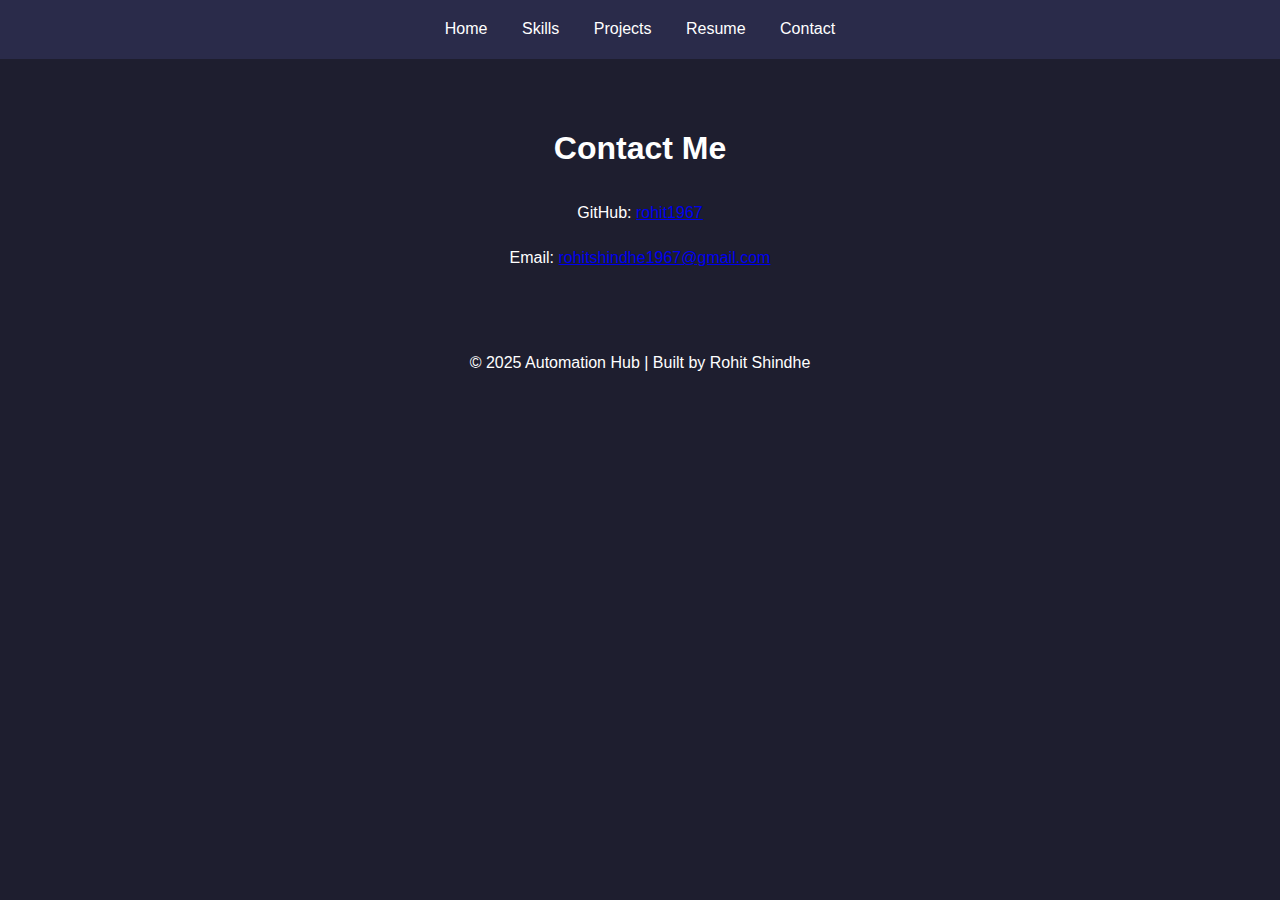
==== contact.html @ 61bac3ee "commit" ====
<!DOCTYPE html>
<html lang="en">

<head>
    <title>Automation Hub - Contact</title>
    <link rel="stylesheet" href="style.css">
</head>

<body>
    <nav>
        <a href="index.html">Home</a>
        <a href="skills.html">Skills</a>
        <a href="projects.html">Projects</a>
        <a href="resume.html">Resume</a>
        <a href="contact.html">Contact</a>
    </nav>

    <section>
        <h1>Contact Me</h1>
        <p>GitHub: <a href="https://github.com/rohit1967" target="_blank">rohit1967</a></p>
        <p>Email: <a href="mailto:rohitshindhe1967@gmail.com">rohitshindhe1967@gmail.com</a></p>
    </section>

    <footer>© 2025 Automation Hub | Built by Rohit Shindhe</footer>
</body>

</html>
---- style.css ----
/* style.css */
body {
    font-family: 'Poppins', sans-serif;
    background: #1e1e2f;
    color: white;
    margin: 0;
    padding: 0;
    line-height: 1.8;
}

nav {
    text-align: center;
    background: #2a2b4a;
    padding: 15px 0;
}

nav a {
    color: white;
    margin: 0 15px;
    text-decoration: none;
}

nav a:hover {
    color: #ff4b5c;
}

section {
    text-align: center;
    padding: 40px;
}

footer {
    text-align: center;
    margin-top: 20px;
}
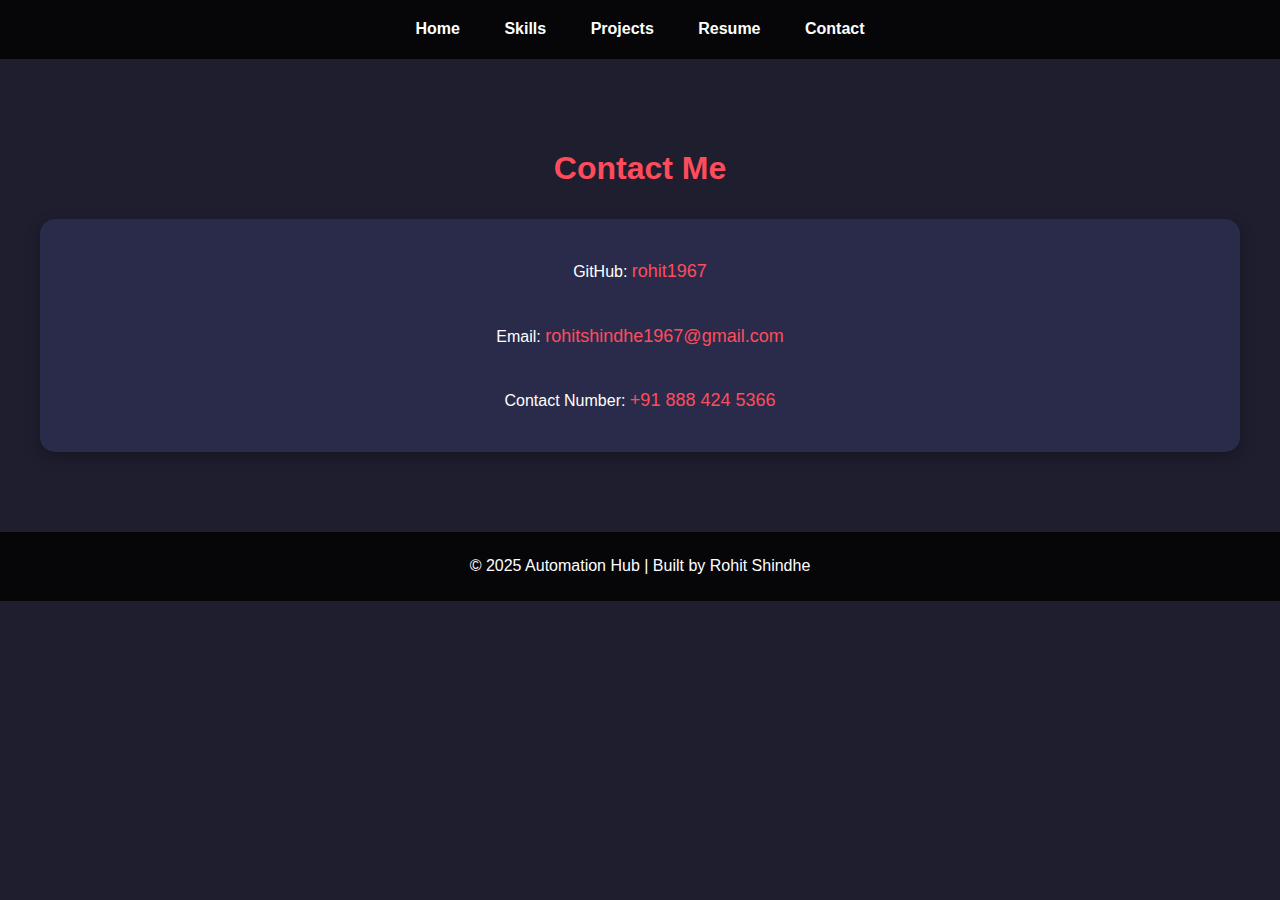
==== commit db9d99fc: "Add files via upload" ====
--- a/contact.html
+++ b/contact.html
@@ -1,27 +1,110 @@
-<!DOCTYPE html>
-<html lang="en">
-
-<head>
-    <title>Automation Hub - Contact</title>
-    <link rel="stylesheet" href="style.css">
-</head>
-
-<body>
-    <nav>
-        <a href="index.html">Home</a>
-        <a href="skills.html">Skills</a>
-        <a href="projects.html">Projects</a>
-        <a href="resume.html">Resume</a>
-        <a href="contact.html">Contact</a>
-    </nav>
-
-    <section>
-        <h1>Contact Me</h1>
-        <p>GitHub: <a href="https://github.com/rohit1967" target="_blank">rohit1967</a></p>
-        <p>Email: <a href="mailto:rohitshindhe1967@gmail.com">rohitshindhe1967@gmail.com</a></p>
-    </section>
-
-    <footer>© 2025 Automation Hub | Built by Rohit Shindhe</footer>
-</body>
-
-</html>
+<!DOCTYPE html>
+<html lang="en">
+
+<head>
+    <title>Automation Hub - Contact</title>
+    <link rel="stylesheet" href="style.css">
+    <style>
+        body {
+            font-family: 'Poppins', sans-serif;
+            margin: 0;
+            padding: 0;
+            background: #1e1e2f;
+            color: white;
+            line-height: 1.8;
+            overflow-x: hidden;
+        }
+
+        nav {
+            text-align: center;
+            background: rgba(0, 0, 0, 0.8);
+            padding: 15px 0;
+        }
+
+        nav a {
+            color: white;
+            margin: 0 20px;
+            text-decoration: none;
+            font-weight: bold;
+            transition: color 0.3s;
+        }
+
+        nav a:hover {
+            color: #ff4b5c;
+        }
+
+        .container {
+            max-width: 1200px;
+            margin: 40px auto;
+            padding: 20px;
+            animation: fadeIn 1.5s ease-in-out;
+        }
+
+        @keyframes fadeIn {
+            from {
+                opacity: 0;
+            }
+
+            to {
+                opacity: 1;
+            }
+        }
+
+        h1 {
+            text-align: center;
+            color: #ff4b5c;
+        }
+
+        .contact-section {
+            display: flex;
+            flex-direction: column;
+            align-items: center;
+            background: #2a2b4a;
+            border-radius: 15px;
+            padding: 20px;
+            margin: 20px 0;
+            box-shadow: 0 5px 15px rgba(0, 0, 0, 0.3);
+        }
+
+        .contact-section a {
+            color: #ff4b5c;
+            text-decoration: none;
+            font-size: 18px;
+            margin: 10px 0;
+        }
+
+        .contact-section a:hover {
+            color: #fff;
+        }
+
+        footer {
+            text-align: center;
+            padding: 20px;
+            background: rgba(0, 0, 0, 0.8);
+        }
+    </style>
+</head>
+
+<body>
+    <nav>
+        <a href="index.html">Home</a>
+        <a href="skills.html">Skills</a>
+        <a href="projects.html">Projects</a>
+        <a href="resume.html">Resume</a>
+        <a href="contact.html">Contact</a>
+    </nav>
+
+    <div class="container">
+        <h1>Contact Me</h1>
+
+        <div class="contact-section">
+            <p>GitHub: <a href="https://github.com/rohit1967/automation-portfolio" target="_blank">rohit1967</a></p>
+            <p>Email: <a href="mailto:rohitshindhe1967@gmail.com">rohitshindhe1967@gmail.com</a></p>
+            <p>Contact Number: <a href="tel:+918884245366">+91 888 424 5366</a></p>
+        </div>
+    </div>
+
+    <footer>© 2025 Automation Hub | Built by Rohit Shindhe</footer>
+</body>
+
+</html>
--- a/style.css
+++ b/style.css
@@ -1,35 +1,35 @@
-/* style.css */
-body {
-    font-family: 'Poppins', sans-serif;
-    background: #1e1e2f;
-    color: white;
-    margin: 0;
-    padding: 0;
-    line-height: 1.8;
-}
-
-nav {
-    text-align: center;
-    background: #2a2b4a;
-    padding: 15px 0;
-}
-
-nav a {
-    color: white;
-    margin: 0 15px;
-    text-decoration: none;
-}
-
-nav a:hover {
-    color: #ff4b5c;
-}
-
-section {
-    text-align: center;
-    padding: 40px;
-}
-
-footer {
-    text-align: center;
-    margin-top: 20px;
-}
+/* style.css */
+body {
+    font-family: 'Poppins', sans-serif;
+    background: #1e1e2f;
+    color: white;
+    margin: 0;
+    padding: 0;
+    line-height: 1.8;
+}
+
+nav {
+    text-align: center;
+    background: #2a2b4a;
+    padding: 15px 0;
+}
+
+nav a {
+    color: white;
+    margin: 0 15px;
+    text-decoration: none;
+}
+
+nav a:hover {
+    color: #ff4b5c;
+}
+
+section {
+    text-align: center;
+    padding: 40px;
+}
+
+footer {
+    text-align: center;
+    margin-top: 20px;
+}
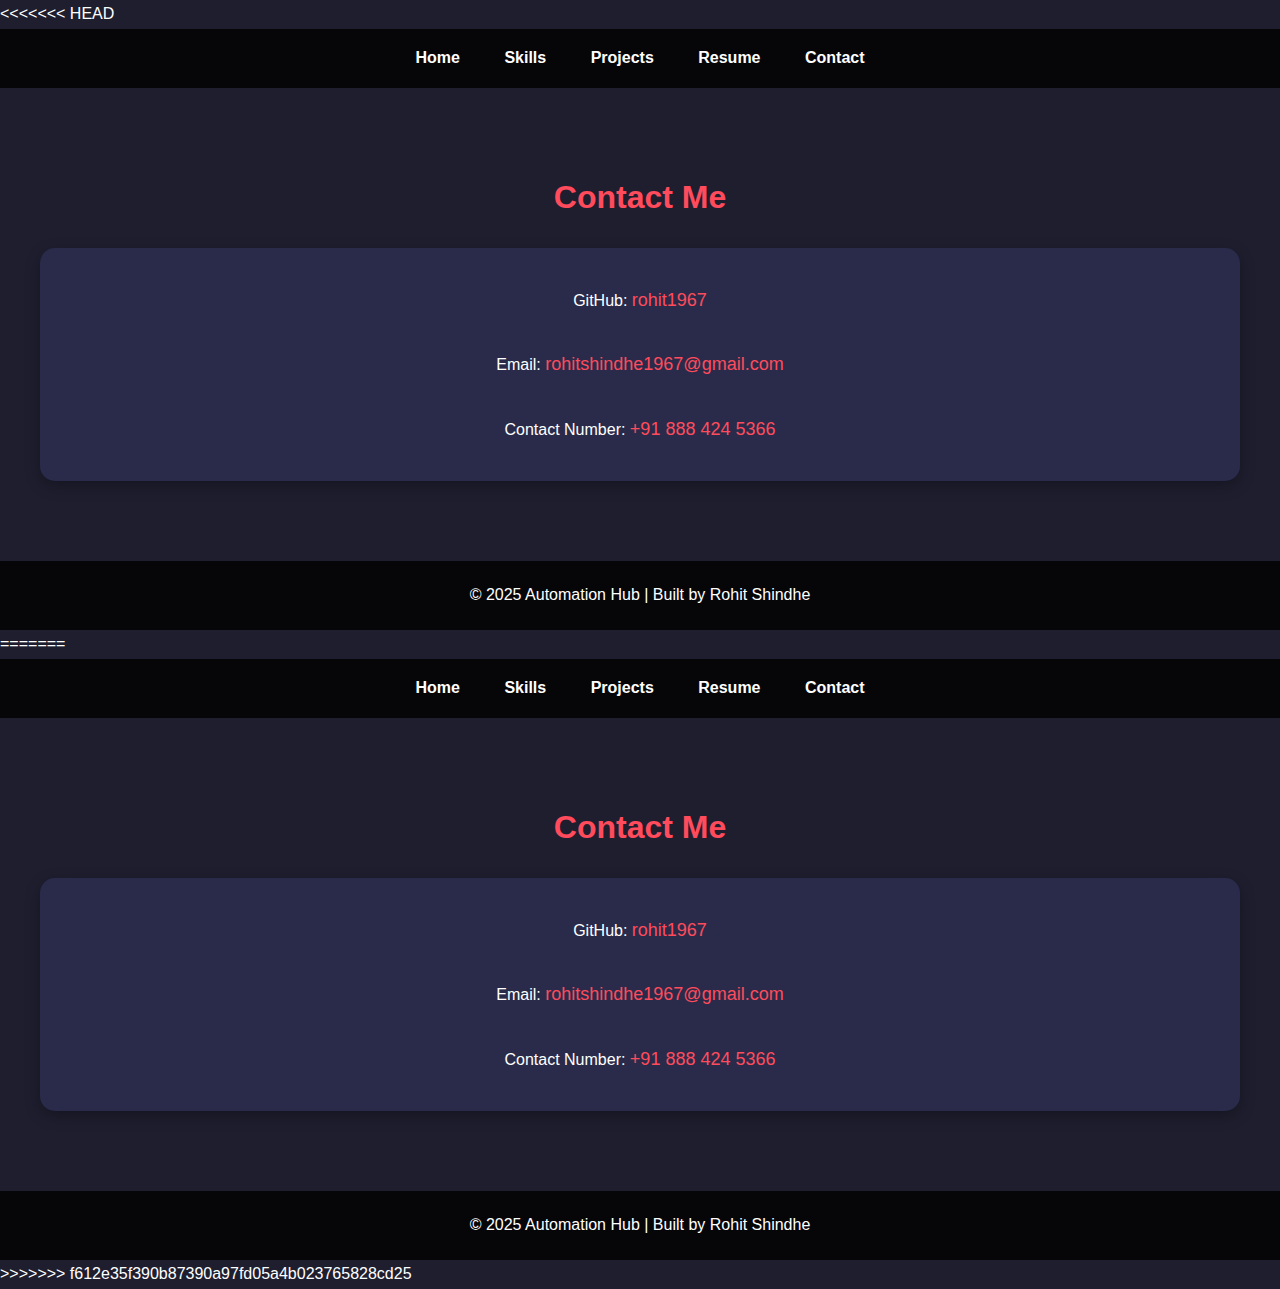
==== commit 384c54f5: "Resolved merge conflicts" ====
--- a/contact.html
+++ b/contact.html
@@ -1,110 +1,223 @@
-<!DOCTYPE html>
-<html lang="en">
-
-<head>
-    <title>Automation Hub - Contact</title>
-    <link rel="stylesheet" href="style.css">
-    <style>
-        body {
-            font-family: 'Poppins', sans-serif;
-            margin: 0;
-            padding: 0;
-            background: #1e1e2f;
-            color: white;
-            line-height: 1.8;
-            overflow-x: hidden;
-        }
-
-        nav {
-            text-align: center;
-            background: rgba(0, 0, 0, 0.8);
-            padding: 15px 0;
-        }
-
-        nav a {
-            color: white;
-            margin: 0 20px;
-            text-decoration: none;
-            font-weight: bold;
-            transition: color 0.3s;
-        }
-
-        nav a:hover {
-            color: #ff4b5c;
-        }
-
-        .container {
-            max-width: 1200px;
-            margin: 40px auto;
-            padding: 20px;
-            animation: fadeIn 1.5s ease-in-out;
-        }
-
-        @keyframes fadeIn {
-            from {
-                opacity: 0;
-            }
-
-            to {
-                opacity: 1;
-            }
-        }
-
-        h1 {
-            text-align: center;
-            color: #ff4b5c;
-        }
-
-        .contact-section {
-            display: flex;
-            flex-direction: column;
-            align-items: center;
-            background: #2a2b4a;
-            border-radius: 15px;
-            padding: 20px;
-            margin: 20px 0;
-            box-shadow: 0 5px 15px rgba(0, 0, 0, 0.3);
-        }
-
-        .contact-section a {
-            color: #ff4b5c;
-            text-decoration: none;
-            font-size: 18px;
-            margin: 10px 0;
-        }
-
-        .contact-section a:hover {
-            color: #fff;
-        }
-
-        footer {
-            text-align: center;
-            padding: 20px;
-            background: rgba(0, 0, 0, 0.8);
-        }
-    </style>
-</head>
-
-<body>
-    <nav>
-        <a href="index.html">Home</a>
-        <a href="skills.html">Skills</a>
-        <a href="projects.html">Projects</a>
-        <a href="resume.html">Resume</a>
-        <a href="contact.html">Contact</a>
-    </nav>
-
-    <div class="container">
-        <h1>Contact Me</h1>
-
-        <div class="contact-section">
-            <p>GitHub: <a href="https://github.com/rohit1967/automation-portfolio" target="_blank">rohit1967</a></p>
-            <p>Email: <a href="mailto:rohitshindhe1967@gmail.com">rohitshindhe1967@gmail.com</a></p>
-            <p>Contact Number: <a href="tel:+918884245366">+91 888 424 5366</a></p>
-        </div>
-    </div>
-
-    <footer>© 2025 Automation Hub | Built by Rohit Shindhe</footer>
-</body>
-
-</html>
+<<<<<<< HEAD
+<!DOCTYPE html>
+<html lang="en">
+
+<head>
+    <title>Automation Hub - Contact</title>
+    <link rel="stylesheet" href="style.css">
+    <style>
+        body {
+            font-family: 'Poppins', sans-serif;
+            margin: 0;
+            padding: 0;
+            background: #1e1e2f;
+            color: white;
+            line-height: 1.8;
+            overflow-x: hidden;
+        }
+
+        nav {
+            text-align: center;
+            background: rgba(0, 0, 0, 0.8);
+            padding: 15px 0;
+        }
+
+        nav a {
+            color: white;
+            margin: 0 20px;
+            text-decoration: none;
+            font-weight: bold;
+            transition: color 0.3s;
+        }
+
+        nav a:hover {
+            color: #ff4b5c;
+        }
+
+        .container {
+            max-width: 1200px;
+            margin: 40px auto;
+            padding: 20px;
+            animation: fadeIn 1.5s ease-in-out;
+        }
+
+        @keyframes fadeIn {
+            from {
+                opacity: 0;
+            }
+
+            to {
+                opacity: 1;
+            }
+        }
+
+        h1 {
+            text-align: center;
+            color: #ff4b5c;
+        }
+
+        .contact-section {
+            display: flex;
+            flex-direction: column;
+            align-items: center;
+            background: #2a2b4a;
+            border-radius: 15px;
+            padding: 20px;
+            margin: 20px 0;
+            box-shadow: 0 5px 15px rgba(0, 0, 0, 0.3);
+        }
+
+        .contact-section a {
+            color: #ff4b5c;
+            text-decoration: none;
+            font-size: 18px;
+            margin: 10px 0;
+        }
+
+        .contact-section a:hover {
+            color: #fff;
+        }
+
+        footer {
+            text-align: center;
+            padding: 20px;
+            background: rgba(0, 0, 0, 0.8);
+        }
+    </style>
+</head>
+
+<body>
+    <nav>
+        <a href="index.html">Home</a>
+        <a href="skills.html">Skills</a>
+        <a href="projects.html">Projects</a>
+        <a href="resume.html">Resume</a>
+        <a href="contact.html">Contact</a>
+    </nav>
+
+    <div class="container">
+        <h1>Contact Me</h1>
+
+        <div class="contact-section">
+            <p>GitHub: <a href="https://github.com/rohit1967/automation-portfolio" target="_blank">rohit1967</a></p>
+            <p>Email: <a href="mailto:rohitshindhe1967@gmail.com">rohitshindhe1967@gmail.com</a></p>
+            <p>Contact Number: <a href="tel:+918884245366">+91 888 424 5366</a></p>
+        </div>
+    </div>
+
+    <footer>© 2025 Automation Hub | Built by Rohit Shindhe</footer>
+</body>
+
+</html>
+=======
+<!DOCTYPE html>
+<html lang="en">
+
+<head>
+    <title>Automation Hub - Contact</title>
+    <link rel="stylesheet" href="style.css">
+    <style>
+        body {
+            font-family: 'Poppins', sans-serif;
+            margin: 0;
+            padding: 0;
+            background: #1e1e2f;
+            color: white;
+            line-height: 1.8;
+            overflow-x: hidden;
+        }
+
+        nav {
+            text-align: center;
+            background: rgba(0, 0, 0, 0.8);
+            padding: 15px 0;
+        }
+
+        nav a {
+            color: white;
+            margin: 0 20px;
+            text-decoration: none;
+            font-weight: bold;
+            transition: color 0.3s;
+        }
+
+        nav a:hover {
+            color: #ff4b5c;
+        }
+
+        .container {
+            max-width: 1200px;
+            margin: 40px auto;
+            padding: 20px;
+            animation: fadeIn 1.5s ease-in-out;
+        }
+
+        @keyframes fadeIn {
+            from {
+                opacity: 0;
+            }
+
+            to {
+                opacity: 1;
+            }
+        }
+
+        h1 {
+            text-align: center;
+            color: #ff4b5c;
+        }
+
+        .contact-section {
+            display: flex;
+            flex-direction: column;
+            align-items: center;
+            background: #2a2b4a;
+            border-radius: 15px;
+            padding: 20px;
+            margin: 20px 0;
+            box-shadow: 0 5px 15px rgba(0, 0, 0, 0.3);
+        }
+
+        .contact-section a {
+            color: #ff4b5c;
+            text-decoration: none;
+            font-size: 18px;
+            margin: 10px 0;
+        }
+
+        .contact-section a:hover {
+            color: #fff;
+        }
+
+        footer {
+            text-align: center;
+            padding: 20px;
+            background: rgba(0, 0, 0, 0.8);
+        }
+    </style>
+</head>
+
+<body>
+    <nav>
+        <a href="index.html">Home</a>
+        <a href="skills.html">Skills</a>
+        <a href="projects.html">Projects</a>
+        <a href="resume.html">Resume</a>
+        <a href="contact.html">Contact</a>
+    </nav>
+
+    <div class="container">
+        <h1>Contact Me</h1>
+
+        <div class="contact-section">
+            <p>GitHub: <a href="https://github.com/rohit1967/automation-portfolio" target="_blank">rohit1967</a></p>
+            <p>Email: <a href="mailto:rohitshindhe1967@gmail.com">rohitshindhe1967@gmail.com</a></p>
+            <p>Contact Number: <a href="tel:+918884245366">+91 888 424 5366</a></p>
+        </div>
+    </div>
+
+    <footer>© 2025 Automation Hub | Built by Rohit Shindhe</footer>
+</body>
+
+</html>
+>>>>>>> f612e35f390b87390a97fd05a4b023765828cd25
--- a/style.css
+++ b/style.css
@@ -1,35 +1,73 @@
-/* style.css */
-body {
-    font-family: 'Poppins', sans-serif;
-    background: #1e1e2f;
-    color: white;
-    margin: 0;
-    padding: 0;
-    line-height: 1.8;
-}
-
-nav {
-    text-align: center;
-    background: #2a2b4a;
-    padding: 15px 0;
-}
-
-nav a {
-    color: white;
-    margin: 0 15px;
-    text-decoration: none;
-}
-
-nav a:hover {
-    color: #ff4b5c;
-}
-
-section {
-    text-align: center;
-    padding: 40px;
-}
-
-footer {
-    text-align: center;
-    margin-top: 20px;
-}
+<<<<<<< HEAD
+/* style.css */
+body {
+    font-family: 'Poppins', sans-serif;
+    background: #1e1e2f;
+    color: white;
+    margin: 0;
+    padding: 0;
+    line-height: 1.8;
+}
+
+nav {
+    text-align: center;
+    background: #2a2b4a;
+    padding: 15px 0;
+}
+
+nav a {
+    color: white;
+    margin: 0 15px;
+    text-decoration: none;
+}
+
+nav a:hover {
+    color: #ff4b5c;
+}
+
+section {
+    text-align: center;
+    padding: 40px;
+}
+
+footer {
+    text-align: center;
+    margin-top: 20px;
+}
+=======
+/* style.css */
+body {
+    font-family: 'Poppins', sans-serif;
+    background: #1e1e2f;
+    color: white;
+    margin: 0;
+    padding: 0;
+    line-height: 1.8;
+}
+
+nav {
+    text-align: center;
+    background: #2a2b4a;
+    padding: 15px 0;
+}
+
+nav a {
+    color: white;
+    margin: 0 15px;
+    text-decoration: none;
+}
+
+nav a:hover {
+    color: #ff4b5c;
+}
+
+section {
+    text-align: center;
+    padding: 40px;
+}
+
+footer {
+    text-align: center;
+    margin-top: 20px;
+}
+>>>>>>> f612e35f390b87390a97fd05a4b023765828cd25
--- a/style.css
+++ b/style.css
@@ -1,35 +1,73 @@
-/* style.css */
-body {
-    font-family: 'Poppins', sans-serif;
-    background: #1e1e2f;
-    color: white;
-    margin: 0;
-    padding: 0;
-    line-height: 1.8;
-}
-
-nav {
-    text-align: center;
-    background: #2a2b4a;
-    padding: 15px 0;
-}
-
-nav a {
-    color: white;
-    margin: 0 15px;
-    text-decoration: none;
-}
-
-nav a:hover {
-    color: #ff4b5c;
-}
-
-section {
-    text-align: center;
-    padding: 40px;
-}
-
-footer {
-    text-align: center;
-    margin-top: 20px;
-}
+<<<<<<< HEAD
+/* style.css */
+body {
+    font-family: 'Poppins', sans-serif;
+    background: #1e1e2f;
+    color: white;
+    margin: 0;
+    padding: 0;
+    line-height: 1.8;
+}
+
+nav {
+    text-align: center;
+    background: #2a2b4a;
+    padding: 15px 0;
+}
+
+nav a {
+    color: white;
+    margin: 0 15px;
+    text-decoration: none;
+}
+
+nav a:hover {
+    color: #ff4b5c;
+}
+
+section {
+    text-align: center;
+    padding: 40px;
+}
+
+footer {
+    text-align: center;
+    margin-top: 20px;
+}
+=======
+/* style.css */
+body {
+    font-family: 'Poppins', sans-serif;
+    background: #1e1e2f;
+    color: white;
+    margin: 0;
+    padding: 0;
+    line-height: 1.8;
+}
+
+nav {
+    text-align: center;
+    background: #2a2b4a;
+    padding: 15px 0;
+}
+
+nav a {
+    color: white;
+    margin: 0 15px;
+    text-decoration: none;
+}
+
+nav a:hover {
+    color: #ff4b5c;
+}
+
+section {
+    text-align: center;
+    padding: 40px;
+}
+
+footer {
+    text-align: center;
+    margin-top: 20px;
+}
+>>>>>>> f612e35f390b87390a97fd05a4b023765828cd25
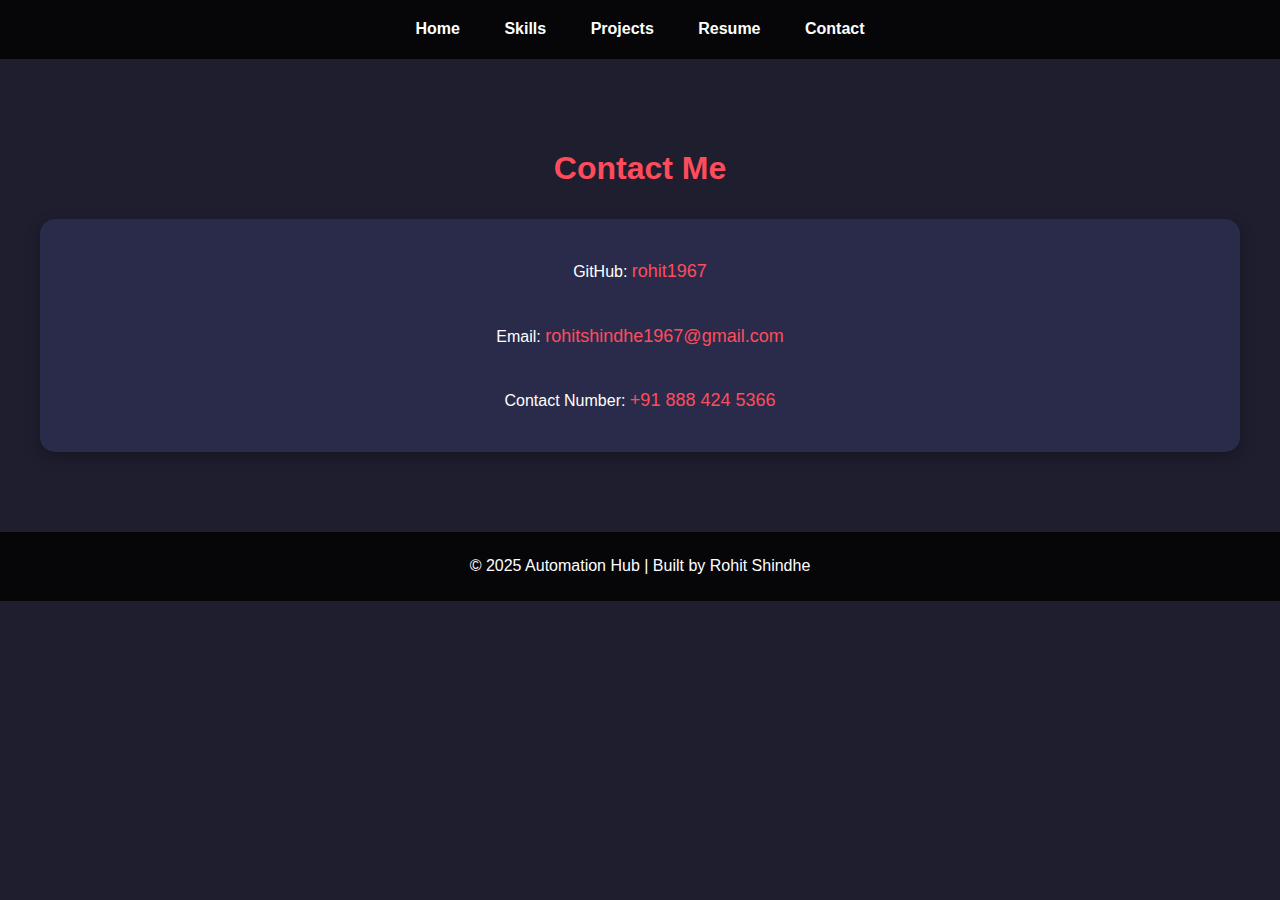
==== commit 27ec7bcd: "Your commit message" ====
--- a/contact.html
+++ b/contact.html
@@ -1,4 +1,3 @@
-<<<<<<< HEAD
 <!DOCTYPE html>
 <html lang="en">
 
@@ -109,115 +108,3 @@
 </body>
 
 </html>
-=======
-<!DOCTYPE html>
-<html lang="en">
-
-<head>
-    <title>Automation Hub - Contact</title>
-    <link rel="stylesheet" href="style.css">
-    <style>
-        body {
-            font-family: 'Poppins', sans-serif;
-            margin: 0;
-            padding: 0;
-            background: #1e1e2f;
-            color: white;
-            line-height: 1.8;
-            overflow-x: hidden;
-        }
-
-        nav {
-            text-align: center;
-            background: rgba(0, 0, 0, 0.8);
-            padding: 15px 0;
-        }
-
-        nav a {
-            color: white;
-            margin: 0 20px;
-            text-decoration: none;
-            font-weight: bold;
-            transition: color 0.3s;
-        }
-
-        nav a:hover {
-            color: #ff4b5c;
-        }
-
-        .container {
-            max-width: 1200px;
-            margin: 40px auto;
-            padding: 20px;
-            animation: fadeIn 1.5s ease-in-out;
-        }
-
-        @keyframes fadeIn {
-            from {
-                opacity: 0;
-            }
-
-            to {
-                opacity: 1;
-            }
-        }
-
-        h1 {
-            text-align: center;
-            color: #ff4b5c;
-        }
-
-        .contact-section {
-            display: flex;
-            flex-direction: column;
-            align-items: center;
-            background: #2a2b4a;
-            border-radius: 15px;
-            padding: 20px;
-            margin: 20px 0;
-            box-shadow: 0 5px 15px rgba(0, 0, 0, 0.3);
-        }
-
-        .contact-section a {
-            color: #ff4b5c;
-            text-decoration: none;
-            font-size: 18px;
-            margin: 10px 0;
-        }
-
-        .contact-section a:hover {
-            color: #fff;
-        }
-
-        footer {
-            text-align: center;
-            padding: 20px;
-            background: rgba(0, 0, 0, 0.8);
-        }
-    </style>
-</head>
-
-<body>
-    <nav>
-        <a href="index.html">Home</a>
-        <a href="skills.html">Skills</a>
-        <a href="projects.html">Projects</a>
-        <a href="resume.html">Resume</a>
-        <a href="contact.html">Contact</a>
-    </nav>
-
-    <div class="container">
-        <h1>Contact Me</h1>
-
-        <div class="contact-section">
-            <p>GitHub: <a href="https://github.com/rohit1967/automation-portfolio" target="_blank">rohit1967</a></p>
-            <p>Email: <a href="mailto:rohitshindhe1967@gmail.com">rohitshindhe1967@gmail.com</a></p>
-            <p>Contact Number: <a href="tel:+918884245366">+91 888 424 5366</a></p>
-        </div>
-    </div>
-
-    <footer>© 2025 Automation Hub | Built by Rohit Shindhe</footer>
-</body>
-
-</html>
->>>>>>> f612e35f390b87390a97fd05a4b023765828cd25
--- a/style.css
+++ b/style.css
@@ -1,4 +1,3 @@
-<<<<<<< HEAD
 /* style.css */
 body {
     font-family: 'Poppins', sans-serif;
@@ -34,40 +33,3 @@
     text-align: center;
     margin-top: 20px;
 }
-=======
-/* style.css */
-body {
-    font-family: 'Poppins', sans-serif;
-    background: #1e1e2f;
-    color: white;
-    margin: 0;
-    padding: 0;
-    line-height: 1.8;
-}
-
-nav {
-    text-align: center;
-    background: #2a2b4a;
-    padding: 15px 0;
-}
-
-nav a {
-    color: white;
-    margin: 0 15px;
-    text-decoration: none;
-}
-
-nav a:hover {
-    color: #ff4b5c;
-}
-
-section {
-    text-align: center;
-    padding: 40px;
-}
-
-footer {
-    text-align: center;
-    margin-top: 20px;
-}
->>>>>>> f612e35f390b87390a97fd05a4b023765828cd25
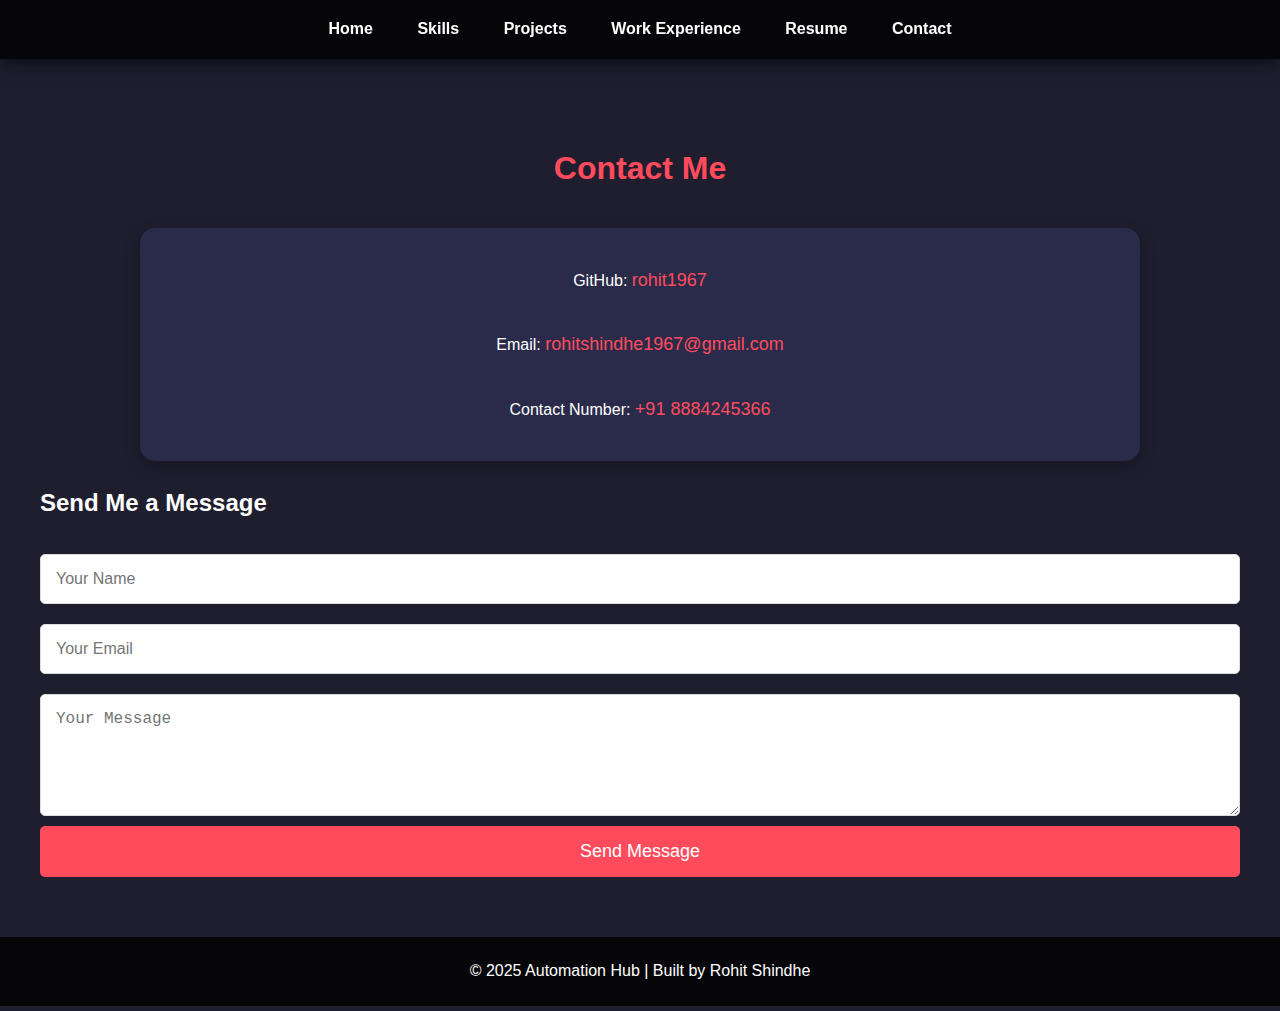
==== commit 0519fbcb: "Your commit message" ====
--- a/contact.html
+++ b/contact.html
@@ -2,6 +2,8 @@
 <html lang="en">
 
 <head>
+    <meta charset="UTF-8">
+    <meta name="viewport" content="width=device-width, initial-scale=1.0">
     <title>Automation Hub - Contact</title>
     <link rel="stylesheet" href="style.css">
     <style>
@@ -19,6 +21,9 @@
             text-align: center;
             background: rgba(0, 0, 0, 0.8);
             padding: 15px 0;
+            position: sticky;
+            top: 0;
+            z-index: 1000;
         }
 
         nav a {
@@ -43,16 +48,19 @@
         @keyframes fadeIn {
             from {
                 opacity: 0;
+                transform: translateY(-20px);
             }
 
             to {
                 opacity: 1;
+                transform: translateY(0);
             }
         }
 
         h1 {
             text-align: center;
             color: #ff4b5c;
+            margin-bottom: 30px;
         }
 
         .contact-section {
@@ -62,7 +70,8 @@
             background: #2a2b4a;
             border-radius: 15px;
             padding: 20px;
-            margin: 20px 0;
+            margin: 20px auto;
+            width: 80%;
             box-shadow: 0 5px 15px rgba(0, 0, 0, 0.3);
         }
 
@@ -71,16 +80,58 @@
             text-decoration: none;
             font-size: 18px;
             margin: 10px 0;
+            transition: color 0.3s;
         }
 
         .contact-section a:hover {
             color: #fff;
         }
 
+        .contact-form {
+            display: flex;
+            flex-direction: column;
+            width: 100%;
+            margin-top: 20px;
+        }
+
+        .contact-form input,
+        .contact-form textarea {
+            padding: 15px;
+            margin: 10px 0;
+            border-radius: 5px;
+            border: 1px solid #ddd;
+            background: #fff;
+            color: #333;
+            font-size: 16px;
+            transition: border-color 0.3s;
+        }
+
+        .contact-form input:focus,
+        .contact-form textarea:focus {
+            border-color: #ff4b5c;
+            outline: none;
+        }
+
+        .contact-form button {
+            padding: 15px;
+            background: #ff4b5c;
+            border: none;
+            color: white;
+            cursor: pointer;
+            font-size: 18px;
+            border-radius: 5px;
+            transition: background 0.3s;
+        }
+
+        .contact-form button:hover {
+            background: #e03e4f;
+        }
+
         footer {
             text-align: center;
             padding: 20px;
             background: rgba(0, 0, 0, 0.8);
+            position: relative;
         }
     </style>
 </head>
@@ -90,18 +141,28 @@
         <a href="index.html">Home</a>
         <a href="skills.html">Skills</a>
         <a href="projects.html">Projects</a>
+        <a href="work-experience.html">Work Experience</a>
         <a href="resume.html">Resume</a>
         <a href="contact.html">Contact</a>
     </nav>
-
+    
     <div class="container">
         <h1>Contact Me</h1>
 
         <div class="contact-section">
             <p>GitHub: <a href="https://github.com/rohit1967/automation-portfolio" target="_blank">rohit1967</a></p>
             <p>Email: <a href="mailto:rohitshindhe1967@gmail.com">rohitshindhe1967@gmail.com</a></p>
-            <p>Contact Number: <a href="tel:+918884245366">+91 888 424 5366</a></p>
+            <p>Contact Number: <a href="tel:+918884245366">+91 8884245366</a></p>
         </div>
+
+        <h2>Send Me a Message</h2>
+        <!-- Form to open user's default mail client with prefilled details -->
+        <form class="contact-form" action="mailto:rohitshindhe1967@gmail.com" method="POST" enctype="text/plain">
+            <input type="text" name="name" placeholder="Your Name" required>
+            <input type="email" name="email" placeholder="Your Email" required>
+            <textarea name="message" rows="5" placeholder="Your Message" required></textarea>
+            <button type="submit">Send Message</button>
+        </form>
     </div>
 
     <footer>© 2025 Automation Hub | Built by Rohit Shindhe</footer>
--- a/style.css
+++ b/style.css
@@ -1,35 +1,159 @@
-/* style.css */
+/* General Styles */
 body {
     font-family: 'Poppins', sans-serif;
-    background: #1e1e2f;
-    color: white;
     margin: 0;
     padding: 0;
+    color: white;
     line-height: 1.8;
+    overflow-x: hidden;
 }
 
+a {
+    color: white;
+    text-decoration: none;
+}
+
+a:hover {
+    color: #00e6e6;
+}
+
+/* Header Section */
+header {
+    text-align: center;
+    padding: 200px 20px 100px;
+    position: relative;
+    z-index: 1;
+    animation: fadeIn 2s ease-in-out;
+}
+
+header h1 {
+    font-size: 4rem;
+    margin: 0;
+    color: #00e6e6;
+}
+
+header p {
+    font-size: 1.8rem;
+    animation: fadeIn 2.5s ease-in-out;
+    color: #ffd700;
+}
+
+/* About Section */
+.about-section {
+    text-align: center;
+    padding: 60px 20px;
+    position: relative;
+    z-index: 2;
+    background: rgba(0, 0, 0, 0.8);
+    border-radius: 20px;
+    margin: 60px auto;
+    max-width: 900px;
+    box-shadow: 0 10px 25px rgba(0, 0, 0, 0.7);
+}
+
+.about-section h2 {
+    font-size: 3rem;
+    color: #ff4b5c;
+}
+
+.about-section p {
+    font-size: 1.5rem;
+    line-height: 2;
+    background: linear-gradient(135deg, #ff4b5c, #00e6e6);
+    -webkit-background-clip: text;
+    -webkit-text-fill-color: transparent;
+}
+
+/* Call To Action (CTA) Buttons */
+.cta-buttons a {
+    display: inline-block;
+    margin: 20px 10px;
+    padding: 15px 30px;
+    background: #00e6e6;
+    color: black;
+    border-radius: 8px;
+    text-decoration: none;
+    transition: background 0.3s, transform 0.5s ease;
+}
+
+.cta-buttons a:hover {
+    background: #ff4b5c;
+    color: white;
+    transform: rotate(360deg) scale(1.2);
+}
+
+/* Funny Animation on Click */
+.animated {
+    animation: pop 0.6s ease forwards;
+}
+
+@keyframes pop {
+    0% {
+        transform: scale(1);
+    }
+    50% {
+        transform: scale(1.5) rotate(10deg);
+    }
+    100% {
+        transform: scale(1) rotate(0deg);
+    }
+}
+
+/* Navigation Bar */
 nav {
     text-align: center;
-    background: #2a2b4a;
+    background: rgba(0, 0, 0, 0.7);
     padding: 15px 0;
+    position: fixed;
+    top: 0;
+    width: 100%;
+    z-index: 100;
+    box-shadow: 0 5px 15px rgba(0, 0, 0, 0.5);
 }
 
 nav a {
-    color: white;
-    margin: 0 15px;
+    margin: 0 20px;
     text-decoration: none;
+    font-weight: bold;
+    transition: color 0.3s;
 }
 
 nav a:hover {
-    color: #ff4b5c;
+    color: #00e6e6;
 }
 
-section {
+/* Footer */
+footer {
     text-align: center;
-    padding: 40px;
+    padding: 20px;
+    background: rgba(0, 0, 0, 0.7);
+    position: relative;
+    z-index: 10;
 }
 
-footer {
-    text-align: center;
-    margin-top: 20px;
+/* Background Video */
+.video-container {
+    position: fixed;
+    top: 0;
+    left: 0;
+    width: 100%;
+    height: 100%;
+    z-index: -1;
+    overflow: hidden;
 }
+
+.video-container video {
+    width: 100%;
+    height: 100%;
+    object-fit: cover;
+}
+
+/* Keyframes */
+@keyframes fadeIn {
+    from {
+        opacity: 0;
+    }
+    to {
+        opacity: 1;
+    }
+}
